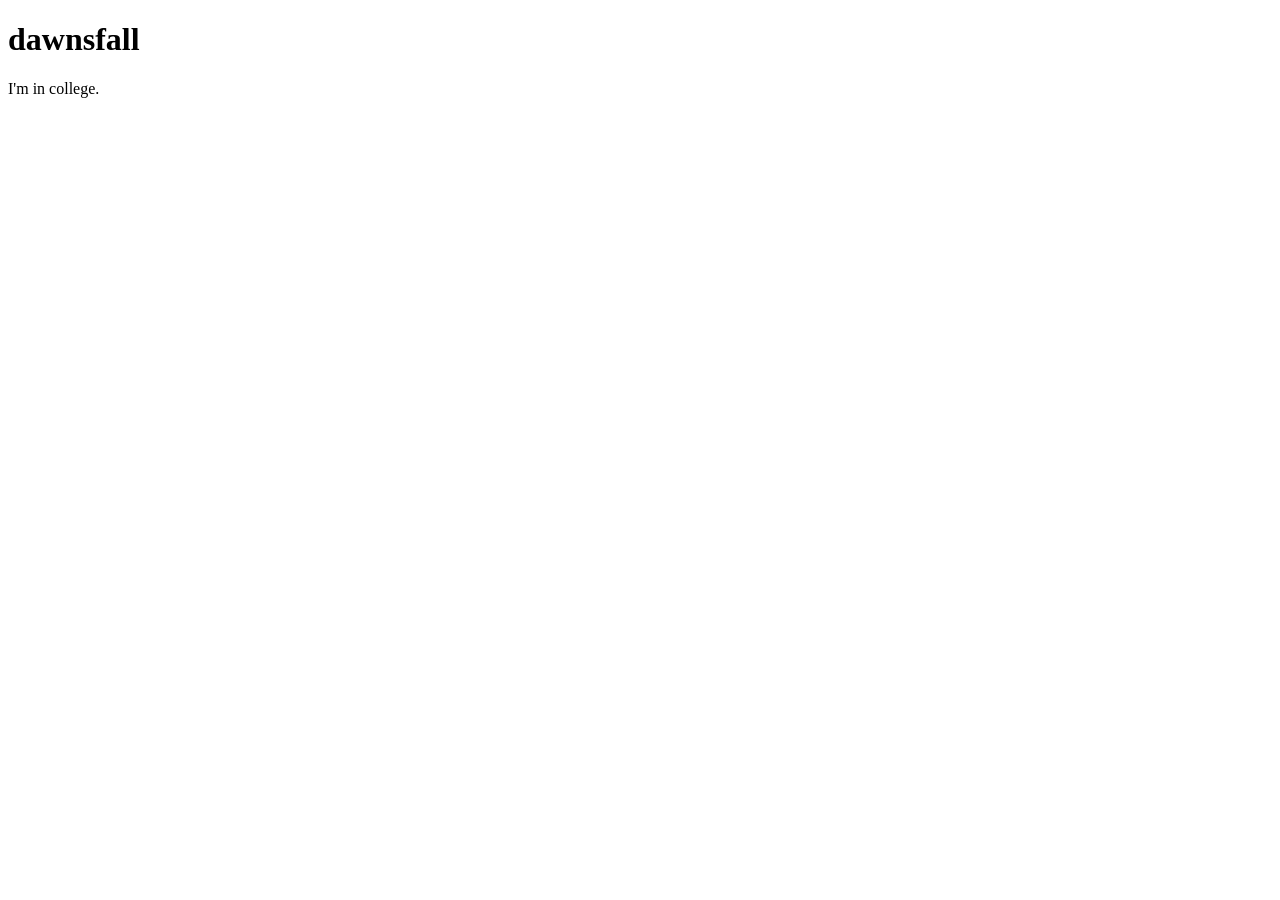
==== index.html @ 055cc0d4 "Add personal homepage" ====
﻿<!doctype html>
<html lang="en">
  <head>
    <meta charset="utf-8">
    <meta name="viewport" content="width=device-width, initial-scale=1">
    <title>dawnsfall</title>
  </head>
  <body>
    <main>
      <h1>dawnsfall</h1>
      <p>I'm in college.</p>
    </main>
  </body>
</html>
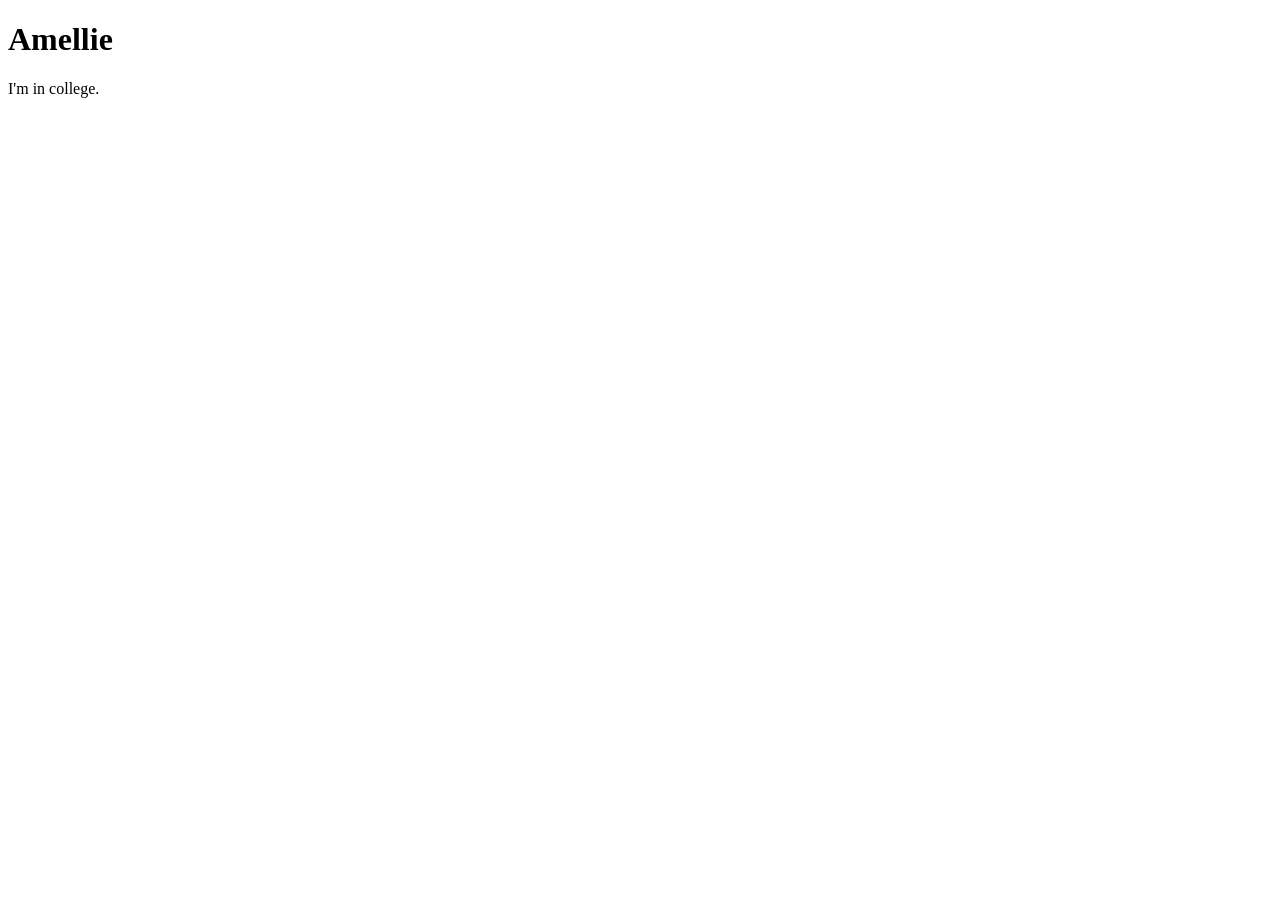
==== commit 53444a75: "Update index.html" ====
--- a/index.html
+++ b/index.html
@@ -3,11 +3,11 @@
   <head>
     <meta charset="utf-8">
     <meta name="viewport" content="width=device-width, initial-scale=1">
-    <title>dawnsfall</title>
+    <title>Amellie</title>
   </head>
   <body>
     <main>
-      <h1>dawnsfall</h1>
+      <h1>Amellie</h1>
       <p>I'm in college.</p>
     </main>
   </body>
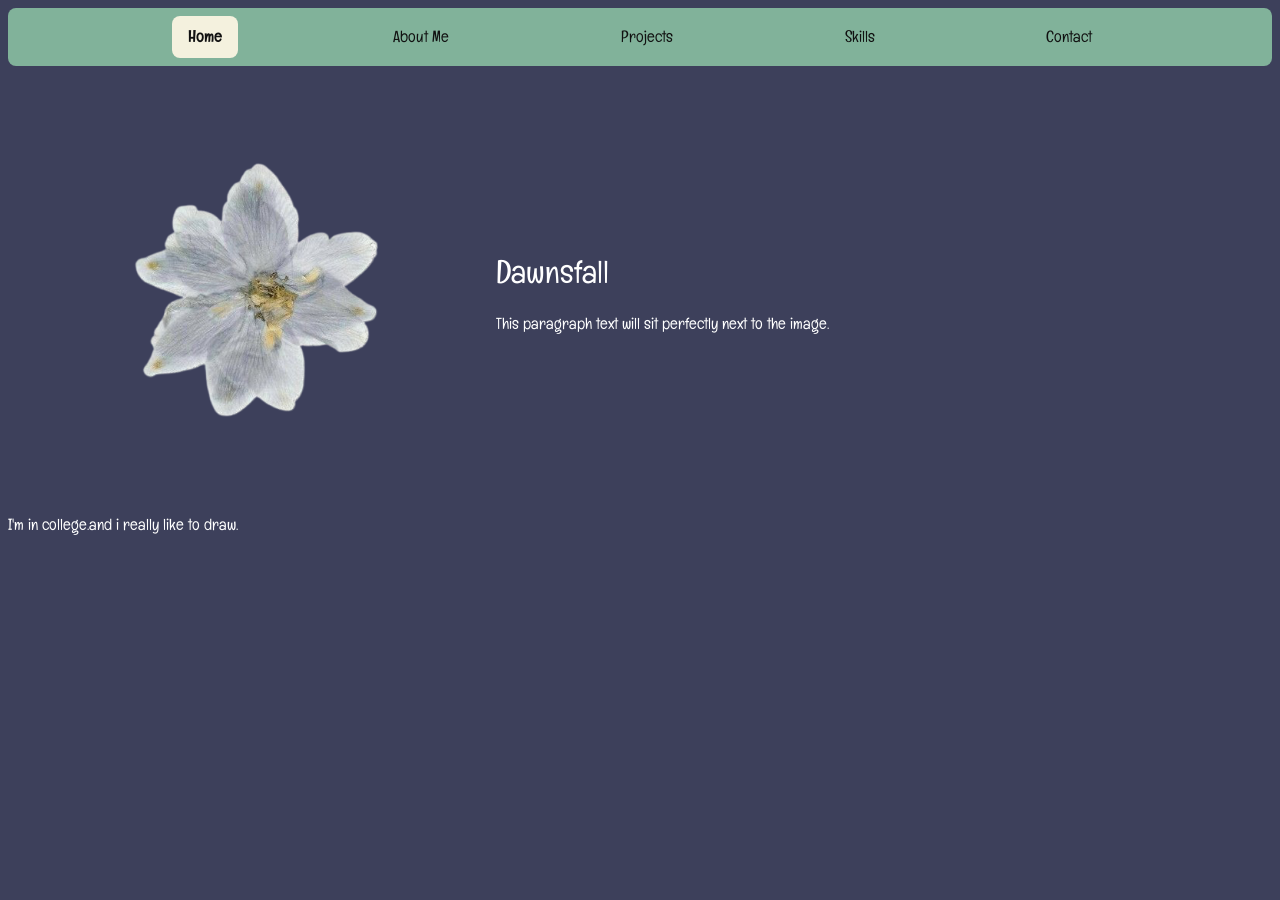
==== commit 64b14e36: "Week Two Progress" ====
--- a/index.html
+++ b/index.html
@@ -3,12 +3,29 @@
   <head>
     <meta charset="utf-8">
     <meta name="viewport" content="width=device-width, initial-scale=1">
-    <title>Amellie</title>
+    <title>dawnsfall</title>
+    <link rel= "stylesheet" href="style.css">
+    
   </head>
   <body>
     <main>
-      <h1>Amellie</h1>
-      <p>I'm in college.</p>
+       <nav class="navbar">
+        <ul class="nav-links">
+            <li><a href="index.html" class="active">Home</a></li>
+            <li><a href="about.html">About Me</a></li>
+            <li><a href="projects.html">Projects</a></li>
+            <li><a href="skills.html">Skills</a></li>
+            <li><a href="contact.html">Contact</a></li>
+        </ul>
+    </nav>
+    <div class="flex-container">
+  <img src="flower.PNG" alt="White flower" class="flower-image">
+  <div class="text-content">
+    <h1>Dawnsfall</h1>
+    <p>This paragraph text will sit perfectly next to the image.</p>
+  </div>
+</div>  
+      <p>I'm in college.and i really like to draw.</p>
     </main>
   </body>
 </html>
--- a/style.css
+++ b/style.css
@@ -0,0 +1,117 @@
+@import url('https://fonts.googleapis.com/css2?family=Englebert&display=swap');
+
+body {
+    background-color: #3d405b;
+    font-family: "Englebert", cursive;
+
+}
+
+h1 {
+    color: #ffffff;
+    font-weight: 100;
+}
+
+p {
+    color: #ffffff;
+    font-weight: 400;
+}
+
+.navbar {
+    background-color: #81b29a;
+    border-radius: 0.5rem;
+    padding: 0.5rem 2rem;
+}
+
+.nav-links {
+    display: flex;
+    flex-wrap: wrap;
+    justify-content: space-evenly;
+    align-items: center;
+    gap: 0.5rem;
+    list-style: none;
+    margin: 0;
+    padding: 0;
+}
+
+.nav-links a {
+    display: block;
+    padding: 0.65rem 1rem;
+    border-radius: 0.5rem;
+    color: #111111;
+    text-decoration: none;
+    transition: background-color 180ms ease, color 180ms ease, transform 180ms ease;
+}
+
+.nav-links a:hover,
+.nav-links a:focus-visible {
+    background-color: #3d405b;
+    color: #f4f1de;
+    transform: translateY(-2px);
+}
+
+.nav-links a.active {
+    background-color: #f4f1de;
+    font-weight: 700;
+}
+
+.nav-links a.active:hover,
+.nav-links a.active:focus-visible {
+    background-color: #3d405b;
+    color: #f4f1de;
+}
+
+@media (max-width: 480px) {
+    .navbar {
+        padding: 0.4rem;
+    }
+
+    .nav-links {
+        gap: 0.25rem;
+    }
+
+    .nav-links a {
+        padding: 0.6rem 0.75rem;
+    }
+}
+
+@media (prefers-reduced-motion: reduce) {
+    .nav-links a {
+        transition: none;
+    }
+}
+
+
+
+
+.flex-container {
+    display: flex;
+    align-items: center;
+    justify-content: center;
+    gap: clamp(1rem, 4vw, 3rem);
+    max-width: 72rem;
+    margin: 2rem auto;
+    padding: 0 1rem;
+}
+
+.flower-image {
+    display: block;
+    width: clamp(10rem, 38vw, 24rem);
+    max-width: 100%;
+    height: auto;
+    flex: 0 1 auto;
+}
+
+.text-content {
+    flex: 1 1 16rem;
+}
+
+@media (max-width: 600px) {
+    .flex-container {
+        flex-direction: column;
+        text-align: center;
+    }
+
+    .flower-image {
+        width: min(72vw, 20rem);
+    }
+}
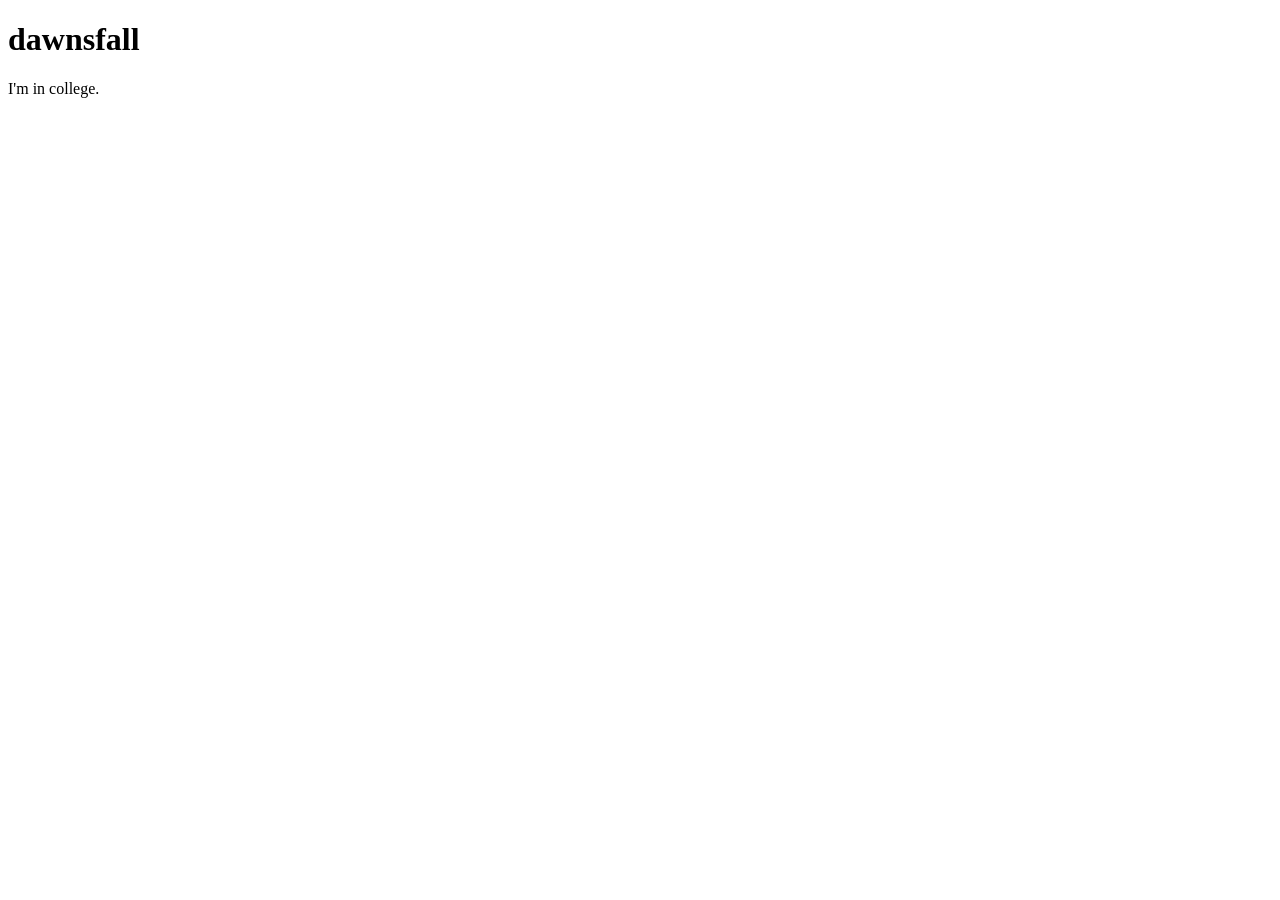
==== commit 193ae8b6: "Merge branch 'main' of https://github.com/dawnsfall/dawnsfall.github.io into publish-page" ====
--- a/index.html
+++ b/index.html
@@ -4,28 +4,11 @@
     <meta charset="utf-8">
     <meta name="viewport" content="width=device-width, initial-scale=1">
     <title>dawnsfall</title>
-    <link rel= "stylesheet" href="style.css">
-    
   </head>
   <body>
     <main>
-       <nav class="navbar">
-        <ul class="nav-links">
-            <li><a href="index.html" class="active">Home</a></li>
-            <li><a href="about.html">About Me</a></li>
-            <li><a href="projects.html">Projects</a></li>
-            <li><a href="skills.html">Skills</a></li>
-            <li><a href="contact.html">Contact</a></li>
-        </ul>
-    </nav>
-    <div class="flex-container">
-  <img src="flower.PNG" alt="White flower" class="flower-image">
-  <div class="text-content">
-    <h1>Dawnsfall</h1>
-    <p>This paragraph text will sit perfectly next to the image.</p>
-  </div>
-</div>  
-      <p>I'm in college.and i really like to draw.</p>
+      <h1>dawnsfall</h1>
+      <p>I'm in college.</p>
     </main>
   </body>
 </html>
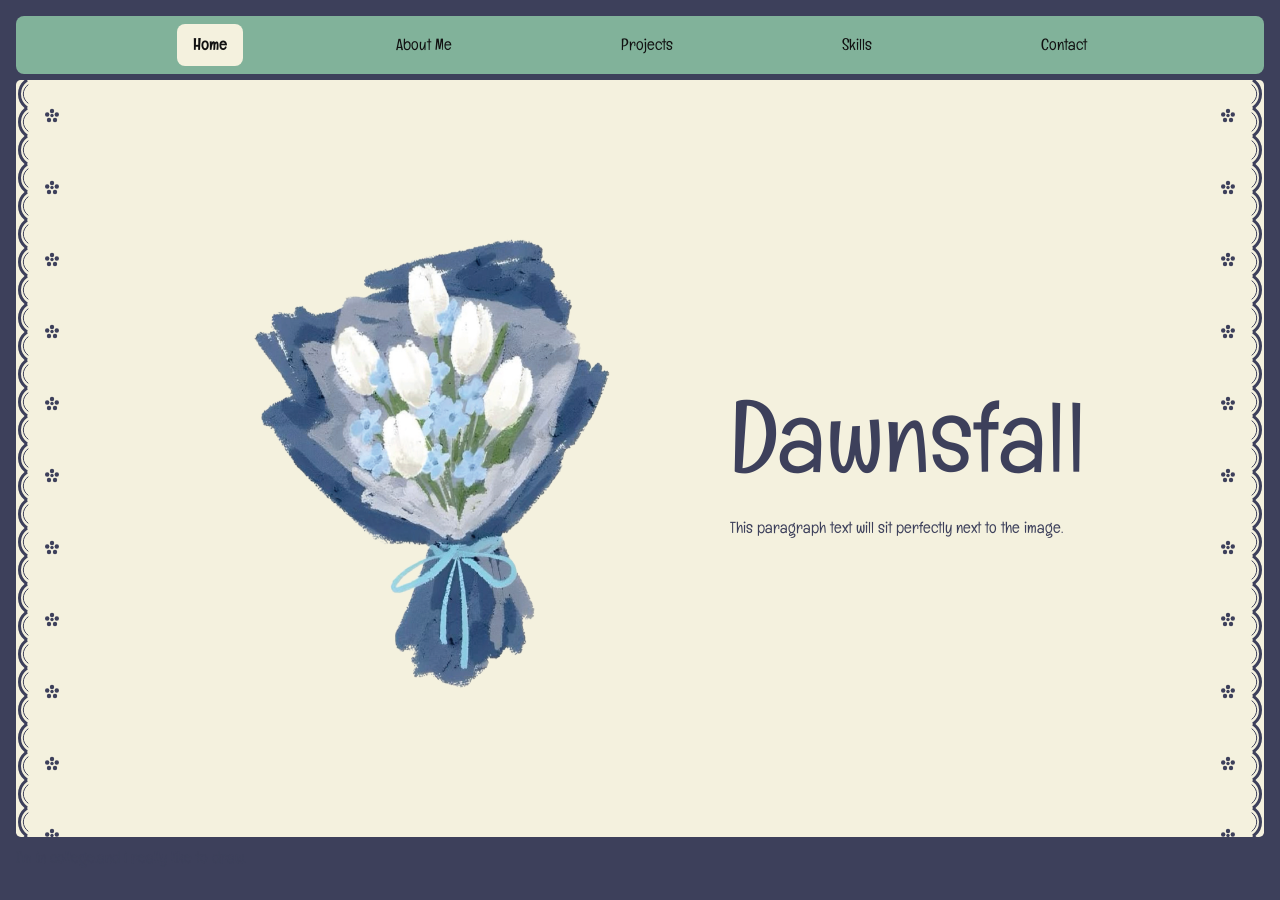
==== commit d853b10b: "Update floral site styling and pages" ====
--- a/index.html
+++ b/index.html
@@ -4,11 +4,30 @@
     <meta charset="utf-8">
     <meta name="viewport" content="width=device-width, initial-scale=1">
     <title>dawnsfall</title>
+    <link rel= "stylesheet" href="style.css">
+    
   </head>
   <body>
     <main>
-      <h1>dawnsfall</h1>
-      <p>I'm in college.</p>
+       <nav class="navbar">
+        <ul class="nav-links">
+            <li><a href="index.html" class="active">Home</a></li>
+            <li><a href="about.html">About Me</a></li>
+            <li><a href="projects.html">Projects</a></li>
+            <li><a href="skills.html">Skills</a></li>
+            <li><a href="contact.html">Contact</a></li>
+        </ul>
+    </nav>
+    <div class="flex-container">
+  <span class="inner-wave inner-wave-left" aria-hidden="true"></span>
+  <img src="bouquet.svg" alt="Bouquet of flowers" class="bouquet-image">
+  <span class="inner-wave inner-wave-right" aria-hidden="true"></span>
+  <div class="text-content">
+    <h1>Dawnsfall</h1>
+    <p>This paragraph text will sit perfectly next to the image.</p>
+  </div>
+</div>  
+      <p>I'm in college.and i really like to draw.</p>
     </main>
   </body>
 </html>
--- a/style.css
+++ b/style.css
@@ -0,0 +1,220 @@
+@import url('https://fonts.googleapis.com/css2?family=Englebert&display=swap');
+
+body {
+    background-color: #3d405b;
+    font-family: "Englebert", cursive;
+    margin: 0;
+    min-height: 100vh;
+}
+
+main {
+    min-height: 100vh;
+    padding: 1rem;
+    box-sizing: border-box;
+    display: flex;
+    flex-direction: column;
+}
+
+h1 {
+    color: #3d405b;
+    font-weight: 100;
+    font-size: clamp(3rem, 9vw, 6.25rem);
+    margin: 0.5rem 0;
+}
+
+p {
+    color: #3d405b;
+    font-weight: 400;
+}
+
+.navbar {
+    position: relative;
+    z-index: 1;
+    background-color: #81b29a;
+    border-radius: 0.5rem;
+    padding: 0.5rem 2rem;
+}
+
+.nav-links {
+    display: flex;
+    flex-wrap: wrap;
+    justify-content: space-evenly;
+    align-items: center;
+    gap: 0.5rem;
+    list-style: none;
+    margin: 0;
+    padding: 0;
+}
+
+.nav-links a {
+    display: block;
+    padding: 0.65rem 1rem;
+    border-radius: 0.5rem;
+    color: #111111;
+    text-decoration: none;
+    transition: background-color 180ms ease, color 180ms ease, transform 180ms ease;
+}
+
+.nav-links a:hover,
+.nav-links a:focus-visible {
+    background-color: #3d405b;
+    color: #f4f1de;
+    transform: translateY(-2px);
+}
+
+.nav-links a.active {
+    background-color: #f4f1de;
+    font-weight: 700;
+}
+
+.nav-links a.active:hover,
+.nav-links a.active:focus-visible {
+    background-color: #3d405b;
+    color: #f4f1de;
+}
+
+@media (max-width: 480px) {
+    .navbar {
+        padding: 0.4rem;
+    }
+
+    .nav-links {
+        gap: 0.25rem;
+    }
+
+    .nav-links a {
+        padding: 0.6rem 0.75rem;
+    }
+}
+
+@media (prefers-reduced-motion: reduce) {
+    .nav-links a {
+        transition: none;
+    }
+}
+
+.bouquet-image {
+    display: block;
+    width: clamp(13.2rem, 46.2vw, 31.9rem);
+    max-width: min(88vw, 100%);
+    height: auto;
+    flex: 0 1 auto;
+}
+
+.flex-container {
+    position: relative;
+    top: 0.4rem;
+    flex: 1;
+    display: flex;
+    flex-direction: row;
+    align-items: center;
+    justify-content: center;
+    text-align: left;
+    gap: clamp(0.75rem, 3vh, 2rem);
+    background-color: #f4f1de;
+    background-image: url("data:image/svg+xml,%3Csvg xmlns='http://www.w3.org/2000/svg' width='72' height='72' viewBox='0 0 72 72'%3E%3Cg transform='translate(24 24)' fill='%233d405b'%3E%3Ccircle cx='12' cy='7' r='2.2'/%3E%3Ccircle cx='16.8' cy='10.5' r='2.2'/%3E%3Ccircle cx='15' cy='16' r='2.2'/%3E%3Ccircle cx='9' cy='16' r='2.2'/%3E%3Ccircle cx='7.2' cy='10.5' r='2.2'/%3E%3Ccircle cx='12' cy='11.5' r='1.7'/%3E%3C/g%3E%3C/svg%3E"),
+        url("data:image/svg+xml,%3Csvg xmlns='http://www.w3.org/2000/svg' width='72' height='72' viewBox='0 0 72 72'%3E%3Cg transform='translate(24 24)' fill='%233d405b'%3E%3Ccircle cx='12' cy='7' r='2.2'/%3E%3Ccircle cx='16.8' cy='10.5' r='2.2'/%3E%3Ccircle cx='15' cy='16' r='2.2'/%3E%3Ccircle cx='9' cy='16' r='2.2'/%3E%3Ccircle cx='7.2' cy='10.5' r='2.2'/%3E%3Ccircle cx='12' cy='11.5' r='1.7'/%3E%3C/g%3E%3C/svg%3E");
+    background-repeat: repeat-y, repeat-y;
+    background-position: left top, right top;
+    border-radius: 0.3rem;
+    
+}
+
+main > section {
+    position: relative;
+    flex: 1;
+    margin-top: 0.4rem;
+    padding: 1.5rem;
+    border-radius: 0.3rem;
+    background-color: #f4f1de;
+    background-image: url("data:image/svg+xml,%3Csvg xmlns='http://www.w3.org/2000/svg' width='12' height='28' viewBox='0 0 12 28'%3E%3Cpath d='M11 0 C1 7 1 21 11 28' fill='none' stroke='%233d405b' stroke-width='1.5'/%3E%3C/svg%3E"),
+        url("data:image/svg+xml,%3Csvg xmlns='http://www.w3.org/2000/svg' width='12' height='28' viewBox='0 0 12 28'%3E%3Cpath d='M11 0 C1 7 1 21 11 28' fill='none' stroke='%233d405b' stroke-width='1.5'/%3E%3C/svg%3E"),
+        url("data:image/svg+xml,%3Csvg xmlns='http://www.w3.org/2000/svg' width='72' height='72' viewBox='0 0 72 72'%3E%3Cg transform='translate(24 24)' fill='%233d405b'%3E%3Ccircle cx='12' cy='7' r='2.2'/%3E%3Ccircle cx='16.8' cy='10.5' r='2.2'/%3E%3Ccircle cx='15' cy='16' r='2.2'/%3E%3Ccircle cx='9' cy='16' r='2.2'/%3E%3Ccircle cx='7.2' cy='10.5' r='2.2'/%3E%3Ccircle cx='12' cy='11.5' r='1.7'/%3E%3C/g%3E%3C/svg%3E"),
+        url("data:image/svg+xml,%3Csvg xmlns='http://www.w3.org/2000/svg' width='72' height='72' viewBox='0 0 72 72'%3E%3Cg transform='translate(24 24)' fill='%233d405b'%3E%3Ccircle cx='12' cy='7' r='2.2'/%3E%3Ccircle cx='16.8' cy='10.5' r='2.2'/%3E%3Ccircle cx='15' cy='16' r='2.2'/%3E%3Ccircle cx='9' cy='16' r='2.2'/%3E%3Ccircle cx='7.2' cy='10.5' r='2.2'/%3E%3Ccircle cx='12' cy='11.5' r='1.7'/%3E%3C/g%3E%3C/svg%3E");
+    background-repeat: repeat-y, repeat-y, repeat-y, repeat-y;
+    background-size: 0.5rem 1.75rem, 0.5rem 1.75rem, 72px 72px, 72px 72px;
+    background-position: left 0.3rem top, right 0.3rem top, left top, right top;
+}
+
+main > section::before,
+main > section::after {
+    position: absolute;
+    top: 0;
+    bottom: 0;
+    width: 0.75rem;
+    content: "";
+    background-image: url("data:image/svg+xml,%3Csvg xmlns='http://www.w3.org/2000/svg' width='12' height='28' viewBox='0 0 12 28'%3E%3Cpath d='M11 0 C1 7 1 21 11 28' fill='none' stroke='%233d405b' stroke-width='3'/%3E%3C/svg%3E");
+    background-repeat: repeat-y;
+    background-size: 0.75rem 1.75rem;
+    pointer-events: none;
+}
+
+main > section::before {
+    left: 0.01rem;
+}
+
+main > section::after {
+    right: 0.01rem;
+    transform: scaleX(-1);
+}
+
+.flex-container::before,
+.flex-container::after {
+    position: absolute;
+    top: 0;
+    bottom: 0;
+    width: 0.75rem;
+    content: "";
+    background-image: url("data:image/svg+xml,%3Csvg xmlns='http://www.w3.org/2000/svg' width='12' height='28' viewBox='0 0 12 28'%3E%3Cpath d='M11 0 C1 7 1 21 11 28' fill='none' stroke='%233d405b' stroke-width='3'/%3E%3C/svg%3E");
+    background-repeat: repeat-y;
+    background-size: 0.75rem 1.75rem;
+    pointer-events: none;
+}
+
+.flex-container::before {
+    left: 0.01rem;
+}
+
+.flex-container::after {
+    right: 0.01rem;
+    transform: scaleX(-1);
+}
+
+.inner-wave {
+    position: absolute;
+    top: 0;
+    bottom: 0;
+    width: 0.5rem;
+    background-image: url("data:image/svg+xml,%3Csvg xmlns='http://www.w3.org/2000/svg' width='12' height='28' viewBox='0 0 12 28'%3E%3Cpath d='M11 0 C1 7 1 21 11 28' fill='none' stroke='%233d405b' stroke-width='1.5'/%3E%3C/svg%3E");
+    background-repeat: repeat-y;
+    background-size: 0.5rem 1.75rem;
+    pointer-events: none;
+}
+
+.inner-wave-left {
+    left: 0.3rem;
+}
+
+.inner-wave-right {
+    right: 0.3rem;
+    transform: scaleX(-1);
+}
+
+.text-content {
+    max-width: 42rem;
+}
+
+@media (max-width: 700px) {
+    .flex-container {
+        flex-direction: column;
+        text-align: center;
+    }
+
+    .bouquet-image {
+        width: min(85.8vw, 26.4rem);
+    }
+
+    .flex-container {
+        padding: 0.5rem 0;
+    }
+}
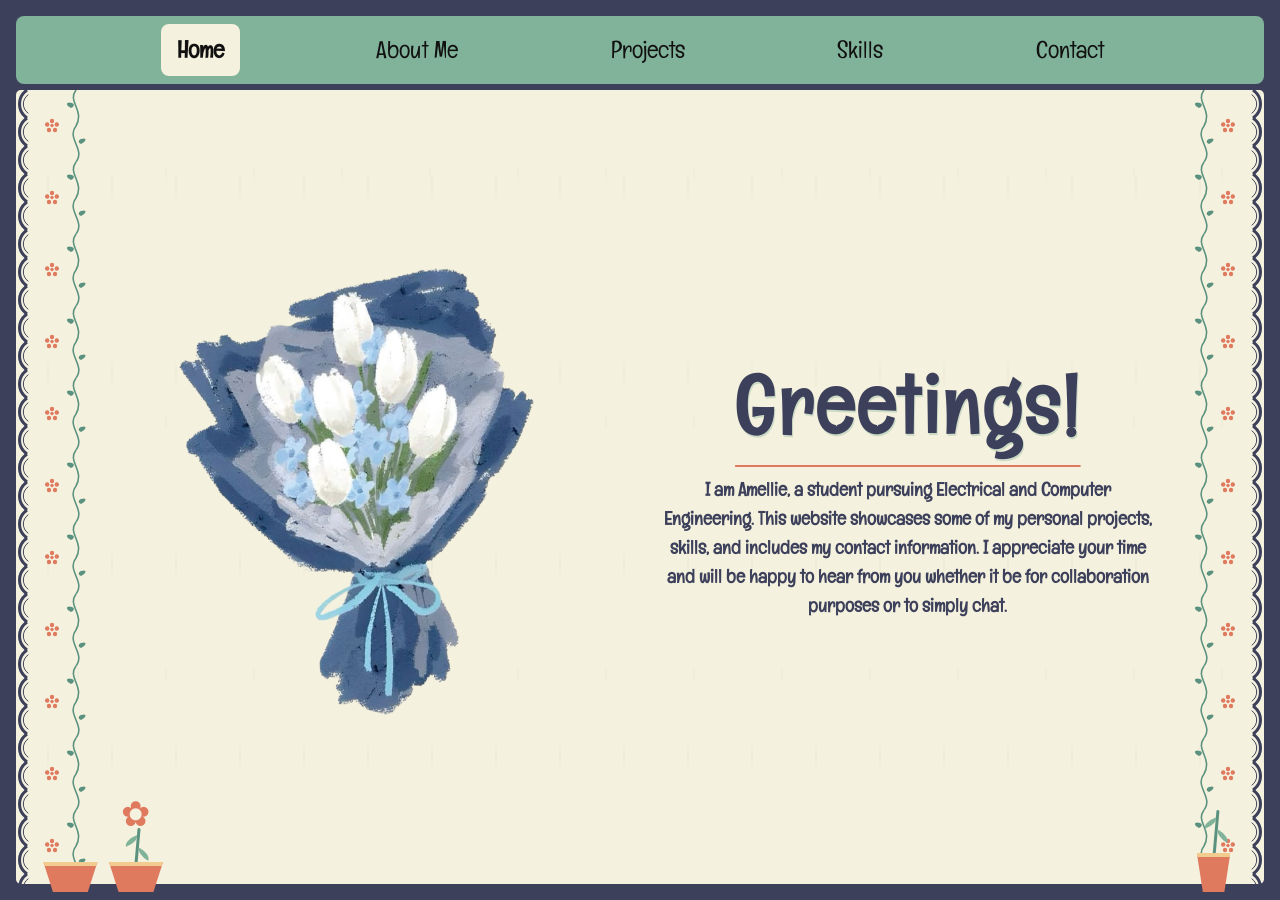
==== commit d259bc33: "Publish portfolio pages and assets" ====
--- a/index.html
+++ b/index.html
@@ -3,9 +3,9 @@
   <head>
     <meta charset="utf-8">
     <meta name="viewport" content="width=device-width, initial-scale=1">
-    <title>dawnsfall</title>
+    <title>Dawnsfall</title>
     <link rel= "stylesheet" href="style.css">
-    
+    <link rel="icon" type="image/x-icon" href="flower.PNG">
   </head>
   <body>
     <main>
@@ -19,15 +19,36 @@
         </ul>
     </nav>
     <div class="flex-container">
+<span class="corner-plant corner-plant--outer-empty" aria-hidden="true"><span class="plant-pot"></span></span>
+      <span class="corner-plant corner-plant--inner-flower" aria-hidden="true"><span class="plant-bloom"></span><span class="plant-stem"></span><span class="plant-pot"></span></span>
+      <span class="corner-plant corner-plant--vining" aria-hidden="true"><span class="plant-stem"></span><span class="plant-pot"></span></span>
+<span class="side-rain side-rain--left" aria-hidden="true"></span>
+      <span class="side-rain side-rain--right" aria-hidden="true"></span>
+<span class="page-vine page-vine--left" aria-hidden="true"></span>
+      <span class="page-vine page-vine--right" aria-hidden="true"></span>
   <span class="inner-wave inner-wave-left" aria-hidden="true"></span>
-  <img src="bouquet.svg" alt="Bouquet of flowers" class="bouquet-image">
+  <a class="bouquet-link" href="https://weather.com" target="_blank" rel="noopener noreferrer" aria-label="Open weather.com in a new tab">
+    <img src="bouquet.svg" alt="Bouquet of flowers" class="bouquet-image">
+  </a>
   <span class="inner-wave inner-wave-right" aria-hidden="true"></span>
   <div class="text-content">
-    <h1>Dawnsfall</h1>
-    <p>This paragraph text will sit perfectly next to the image.</p>
+    <h1>Greetings!</h1>
+    <p>I am Amellie, a student pursuing Electrical and Computer Engineering. 
+       This website showcases some of my personal projects, skills, and includes my contact information. 
+       I appreciate your time and will be happy to hear from you whether it be for collaboration purposes or to simply chat.
+    </p>
+    
   </div>
-</div>  
-      <p>I'm in college.and i really like to draw.</p>
+</div>
     </main>
   </body>
 </html>
+
+
+
+
+
+
+
+
+
--- a/style.css
+++ b/style.css
@@ -17,14 +17,30 @@
 
 h1 {
     color: #3d405b;
-    font-weight: 100;
+    font-weight: 600;
     font-size: clamp(3rem, 9vw, 6.25rem);
     margin: 0.5rem 0;
+    letter-spacing: 0.04em;
+    animation: heading-arrive 900ms cubic-bezier(0.2, 0.75, 0.25, 1) both;
+}
+
+@keyframes heading-arrive {
+    from {
+        opacity: 0;
+        transform: translateY(-0.6em);
+        letter-spacing: 0.08em;
+    }
+    to {
+        opacity: 1;
+        transform: translateY(0);
+        letter-spacing: 0.04em;
+    }
 }
 
 p {
     color: #3d405b;
-    font-weight: 400;
+    font-weight: 700;
+    font-size: clamp(2rem, 2vw, 2.5rem);
 }
 
 .navbar {
@@ -36,6 +52,7 @@
 }
 
 .nav-links {
+    font-size: clamp(1.6vh, 2.5vw, 1.5rem);
     display: flex;
     flex-wrap: wrap;
     justify-content: space-evenly;
@@ -91,29 +108,63 @@
     .nav-links a {
         transition: none;
     }
+
+    .bouquet-image {
+        animation: none;
+    }
+
+    h1 {
+        animation: none;
+    }
 }
 
 .bouquet-image {
     display: block;
-    width: clamp(13.2rem, 46.2vw, 31.9rem);
-    max-width: min(88vw, 100%);
+    width: 100%;
     height: auto;
-    flex: 0 1 auto;
+}
+
+.bouquet-link {
+    display: block;
+    width: min(100%, 31.9rem);
+    justify-self: end;
+}
+
+.bouquet-image {
+    transition: filter 220ms ease;
+    animation: bouquet-float 4s ease-in-out infinite;
+}
+
+@keyframes bouquet-float {
+    0%,
+    100% {
+        transform: translateY(0);
+    }
+    50% {
+        transform: translateY(-0.5rem);
+    }
+}
+
+.bouquet-link:hover .bouquet-image,
+.bouquet-link:focus-visible .bouquet-image {
+    filter: sepia(0.8) saturate(1.35) hue-rotate(345deg);
 }
 
 .flex-container {
     position: relative;
     top: 0.4rem;
     flex: 1;
-    display: flex;
-    flex-direction: row;
+    display: grid;
+    grid-template-columns: minmax(0, 1fr) minmax(0, 1fr);
     align-items: center;
-    justify-content: center;
+    justify-items: center;
     text-align: left;
     gap: clamp(0.75rem, 3vh, 2rem);
+    padding: clamp(2.5rem, 6vw, 5rem) clamp(4.75rem, 8vw, 7rem);
+    box-sizing: border-box;
     background-color: #f4f1de;
-    background-image: url("data:image/svg+xml,%3Csvg xmlns='http://www.w3.org/2000/svg' width='72' height='72' viewBox='0 0 72 72'%3E%3Cg transform='translate(24 24)' fill='%233d405b'%3E%3Ccircle cx='12' cy='7' r='2.2'/%3E%3Ccircle cx='16.8' cy='10.5' r='2.2'/%3E%3Ccircle cx='15' cy='16' r='2.2'/%3E%3Ccircle cx='9' cy='16' r='2.2'/%3E%3Ccircle cx='7.2' cy='10.5' r='2.2'/%3E%3Ccircle cx='12' cy='11.5' r='1.7'/%3E%3C/g%3E%3C/svg%3E"),
-        url("data:image/svg+xml,%3Csvg xmlns='http://www.w3.org/2000/svg' width='72' height='72' viewBox='0 0 72 72'%3E%3Cg transform='translate(24 24)' fill='%233d405b'%3E%3Ccircle cx='12' cy='7' r='2.2'/%3E%3Ccircle cx='16.8' cy='10.5' r='2.2'/%3E%3Ccircle cx='15' cy='16' r='2.2'/%3E%3Ccircle cx='9' cy='16' r='2.2'/%3E%3Ccircle cx='7.2' cy='10.5' r='2.2'/%3E%3Ccircle cx='12' cy='11.5' r='1.7'/%3E%3C/g%3E%3C/svg%3E");
+    background-image: url("data:image/svg+xml,%3Csvg xmlns='http://www.w3.org/2000/svg' width='72' height='72' viewBox='0 0 72 72'%3E%3Cg transform='translate(24 24)' fill='%23e07a5f'%3E%3Ccircle cx='12' cy='7' r='2.2'/%3E%3Ccircle cx='16.8' cy='10.5' r='2.2'/%3E%3Ccircle cx='15' cy='16' r='2.2'/%3E%3Ccircle cx='9' cy='16' r='2.2'/%3E%3Ccircle cx='7.2' cy='10.5' r='2.2'/%3E%3Ccircle cx='12' cy='11.5' r='1.7'/%3E%3C/g%3E%3C/svg%3E"),
+        url("data:image/svg+xml,%3Csvg xmlns='http://www.w3.org/2000/svg' width='72' height='72' viewBox='0 0 72 72'%3E%3Cg transform='translate(24 24)' fill='%23e07a5f'%3E%3Ccircle cx='12' cy='7' r='2.2'/%3E%3Ccircle cx='16.8' cy='10.5' r='2.2'/%3E%3Ccircle cx='15' cy='16' r='2.2'/%3E%3Ccircle cx='9' cy='16' r='2.2'/%3E%3Ccircle cx='7.2' cy='10.5' r='2.2'/%3E%3Ccircle cx='12' cy='11.5' r='1.7'/%3E%3C/g%3E%3C/svg%3E");
     background-repeat: repeat-y, repeat-y;
     background-position: left top, right top;
     border-radius: 0.3rem;
@@ -128,9 +179,9 @@
     border-radius: 0.3rem;
     background-color: #f4f1de;
     background-image: url("data:image/svg+xml,%3Csvg xmlns='http://www.w3.org/2000/svg' width='12' height='28' viewBox='0 0 12 28'%3E%3Cpath d='M11 0 C1 7 1 21 11 28' fill='none' stroke='%233d405b' stroke-width='1.5'/%3E%3C/svg%3E"),
-        url("data:image/svg+xml,%3Csvg xmlns='http://www.w3.org/2000/svg' width='12' height='28' viewBox='0 0 12 28'%3E%3Cpath d='M11 0 C1 7 1 21 11 28' fill='none' stroke='%233d405b' stroke-width='1.5'/%3E%3C/svg%3E"),
-        url("data:image/svg+xml,%3Csvg xmlns='http://www.w3.org/2000/svg' width='72' height='72' viewBox='0 0 72 72'%3E%3Cg transform='translate(24 24)' fill='%233d405b'%3E%3Ccircle cx='12' cy='7' r='2.2'/%3E%3Ccircle cx='16.8' cy='10.5' r='2.2'/%3E%3Ccircle cx='15' cy='16' r='2.2'/%3E%3Ccircle cx='9' cy='16' r='2.2'/%3E%3Ccircle cx='7.2' cy='10.5' r='2.2'/%3E%3Ccircle cx='12' cy='11.5' r='1.7'/%3E%3C/g%3E%3C/svg%3E"),
-        url("data:image/svg+xml,%3Csvg xmlns='http://www.w3.org/2000/svg' width='72' height='72' viewBox='0 0 72 72'%3E%3Cg transform='translate(24 24)' fill='%233d405b'%3E%3Ccircle cx='12' cy='7' r='2.2'/%3E%3Ccircle cx='16.8' cy='10.5' r='2.2'/%3E%3Ccircle cx='15' cy='16' r='2.2'/%3E%3Ccircle cx='9' cy='16' r='2.2'/%3E%3Ccircle cx='7.2' cy='10.5' r='2.2'/%3E%3Ccircle cx='12' cy='11.5' r='1.7'/%3E%3C/g%3E%3C/svg%3E");
+        url("data:image/svg+xml,%3Csvg xmlns='http://www.w3.org/2000/svg' width='12' height='28' viewBox='0 0 12 28'%3E%3Cpath d='M1 0 C11 7 11 21 1 28' fill='none' stroke='%233d405b' stroke-width='1.5'/%3E%3C/svg%3E"),
+        url("data:image/svg+xml,%3Csvg xmlns='http://www.w3.org/2000/svg' width='72' height='72' viewBox='0 0 72 72'%3E%3Cg transform='translate(24 24)' fill='%23e07a5f'%3E%3Ccircle cx='12' cy='7' r='2.2'/%3E%3Ccircle cx='16.8' cy='10.5' r='2.2'/%3E%3Ccircle cx='15' cy='16' r='2.2'/%3E%3Ccircle cx='9' cy='16' r='2.2'/%3E%3Ccircle cx='7.2' cy='10.5' r='2.2'/%3E%3Ccircle cx='12' cy='11.5' r='1.7'/%3E%3C/g%3E%3C/svg%3E"),
+        url("data:image/svg+xml,%3Csvg xmlns='http://www.w3.org/2000/svg' width='72' height='72' viewBox='0 0 72 72'%3E%3Cg transform='translate(24 24)' fill='%23e07a5f'%3E%3Ccircle cx='12' cy='7' r='2.2'/%3E%3Ccircle cx='16.8' cy='10.5' r='2.2'/%3E%3Ccircle cx='15' cy='16' r='2.2'/%3E%3Ccircle cx='9' cy='16' r='2.2'/%3E%3Ccircle cx='7.2' cy='10.5' r='2.2'/%3E%3Ccircle cx='12' cy='11.5' r='1.7'/%3E%3C/g%3E%3C/svg%3E");
     background-repeat: repeat-y, repeat-y, repeat-y, repeat-y;
     background-size: 0.5rem 1.75rem, 0.5rem 1.75rem, 72px 72px, 72px 72px;
     background-position: left 0.3rem top, right 0.3rem top, left top, right top;
@@ -201,20 +252,309 @@
 }
 
 .text-content {
+    justify-self: start;
+    min-width: 0;
     max-width: 42rem;
 }
 
-@media (max-width: 700px) {
+.text-content p {
+    max-width: 55ch;
+    font-size: clamp(1rem, 1.5vw, 1.3rem);
+    line-height: 1.6;
+    overflow-wrap: break-word;
+}
+
+@media (max-width: 960px) {
     .flex-container {
-        flex-direction: column;
+        grid-template-columns: minmax(0, 1fr);
         text-align: center;
     }
 
-    .bouquet-image {
-        width: min(85.8vw, 26.4rem);
-    }
-
+    .bouquet-link {
+        width: min(72vw, 26.4rem);
+        justify-self: center;
+    }
+
+    .text-content {
+        justify-self: center;
+    }
+}
+
+h1 {
+    position: relative;
+    width: fit-content;
+    margin-right: auto;
+    margin-left: auto;
+    padding-bottom: 0.55rem;
+    letter-spacing: 0.09em;
+    text-shadow: 1px 2px 0 rgba(129, 178, 154, 0.35);
+}
+
+h1::after {
+    position: absolute;
+    bottom: 0;
+    left: 50%;
+    width: 100%;
+    height: 2px;
+    border-radius: 2px;
+    background: #e07a5f;
+    content: "";
+    transform: translateX(-50%);
+}
+
+@media (min-width: 841px) {
+    .page-vine {
+        position: absolute;
+        top: 0;
+        bottom: 0;
+        z-index: 0;
+        width: 72px;
+        background-repeat: repeat-y;
+        background-size: 72px 72px;
+        pointer-events: none;
+    }
+    .page-vine--left {
+        left: 0;
+        background-image: url("data:image/svg+xml,%3Csvg xmlns='http://www.w3.org/2000/svg' width='72' height='72' viewBox='0 0 72 72'%3E%3Cpath d='M60 -4 C51 9 69 17 60 29 C50 41 70 49 60 76' fill='none' stroke='%235b927f' stroke-width='1.8'/%3E%3Cpath d='M55 12 C49 9 50 5 56 7 C59 8 58 11 55 12 M65 38 C71 35 71 31 65 33 C62 34 62 37 65 38 M56 59 C50 56 51 52 57 54 C60 55 59 58 56 59' fill='%235b927f'/%3E%3C/svg%3E");
+    }
+    .page-vine--right {
+        right: 0;
+        background-image: url("data:image/svg+xml,%3Csvg xmlns='http://www.w3.org/2000/svg' width='72' height='72' viewBox='0 0 72 72'%3E%3Cpath d='M12 -4 C3 9 21 17 12 29 C2 41 22 49 12 76' fill='none' stroke='%235b927f' stroke-width='1.8'/%3E%3Cpath d='M7 12 C1 9 2 5 8 7 C11 8 10 11 7 12 M17 38 C23 35 23 31 17 33 C14 34 14 37 17 38 M8 59 C2 56 3 52 9 54 C12 55 11 58 8 59' fill='%235b927f'/%3E%3C/svg%3E");
+    }
+}
+@media (min-width: 841px) {
+    .page-vine--left {
+        background-image: url("data:image/svg+xml,%3Csvg xmlns='http://www.w3.org/2000/svg' width='72' height='72' viewBox='0 0 72 72'%3E%3Cpath d='M60 0 C51 12 69 20 60 36 C50 48 70 60 60 72' fill='none' stroke='%235b927f' stroke-width='1.6'/%3E%3Cpath d='M55 18 C49 15 50 11 56 13 C59 14 58 17 55 18 M65 54 C71 51 71 47 65 49 C62 50 62 53 65 54' fill='%235b927f'/%3E%3C/svg%3E");
+    }
+    .page-vine--right {
+        background-image: url("data:image/svg+xml,%3Csvg xmlns='http://www.w3.org/2000/svg' width='72' height='72' viewBox='0 0 72 72'%3E%3Cpath d='M12 0 C3 12 21 20 12 36 C2 48 22 60 12 72' fill='none' stroke='%235b927f' stroke-width='1.6'/%3E%3Cpath d='M7 18 C1 15 2 11 8 13 C11 14 10 17 7 18 M17 54 C23 51 23 47 17 49 C14 50 14 53 17 54' fill='%235b927f'/%3E%3C/svg%3E");
+    }
+}
+
+@media (min-width: 841px) {
+    .flex-container { padding-left: max(5rem, 8vw); padding-right: max(5rem, 8vw); }
+    main > section { padding-left: max(5rem, 8vw); padding-right: max(5rem, 8vw); }
+}
+@media (max-width: 840px) {
+    .flex-container { padding-left: 2.75rem; padding-right: 2.75rem; background-size: 40px 40px, 40px 40px; }
+    main > section { padding-left: 2.75rem; padding-right: 2.75rem; background-size: 0.5rem 1.75rem, 0.5rem 1.75rem, 40px 40px, 40px 40px; }
+}
+
+.page-vine {
+    opacity: 0;
+    visibility: hidden;
+    transition: opacity 220ms ease, visibility 0s linear 220ms;
+}
+
+@media (min-width: 841px) {
+    .page-vine {
+        opacity: 1;
+        visibility: visible;
+        transition: opacity 220ms ease, visibility 0s;
+    }
+}
+
+@media (prefers-reduced-motion: reduce) {
+    .page-vine { transition: none; }
+}
+
+.page-vine {
+    position: absolute;
+    top: 0;
+    bottom: 0;
+    z-index: 0;
+    width: 72px;
+    background-repeat: repeat-y;
+    background-size: 72px 72px;
+    pointer-events: none;
+}
+.page-vine--left {
+    left: 0;
+    background-image: url("data:image/svg+xml,%3Csvg xmlns='http://www.w3.org/2000/svg' width='72' height='72' viewBox='0 0 72 72'%3E%3Cpath d='M60 0 C51 12 69 20 60 36 C50 48 70 60 60 72' fill='none' stroke='%235b927f' stroke-width='1.6'/%3E%3Cpath d='M55 18 C49 15 50 11 56 13 C59 14 58 17 55 18 M65 54 C71 51 71 47 65 49 C62 50 62 53 65 54' fill='%235b927f'/%3E%3C/svg%3E");
+}
+.page-vine--right {
+    right: 0;
+    background-image: url("data:image/svg+xml,%3Csvg xmlns='http://www.w3.org/2000/svg' width='72' height='72' viewBox='0 0 72 72'%3E%3Cpath d='M12 0 C3 12 21 20 12 36 C2 48 22 60 12 72' fill='none' stroke='%235b927f' stroke-width='1.6'/%3E%3Cpath d='M7 18 C1 15 2 11 8 13 C11 14 10 17 7 18 M17 54 C23 51 23 47 17 49 C14 50 14 53 17 54' fill='%235b927f'/%3E%3C/svg%3E");
+}
+
+@media (min-width: 841px) {
+    .page-vine { opacity: 1; visibility: visible; transition: opacity 220ms ease, visibility 0s; }
+}
+@media (max-width: 840px) {
+    .page-vine { opacity: 0; visibility: hidden; transition: opacity 220ms ease, visibility 0s linear 220ms; }
+}
+@media (prefers-reduced-motion: reduce) {
+    .page-vine { transition: none; }
+}
+
+@media (min-width: 841px) {
+    .side-rain {
+        position: absolute;
+        top: 10%;
+        bottom: 10%;
+        z-index: 0;
+        width: 2.5rem;
+        opacity: 0.35;
+        background-image:
+          radial-gradient(ellipse 1.5px 13px at center, rgba(61, 64, 91, 0.55) 0 55%, transparent 100%),
+          radial-gradient(ellipse 1px 9px at center, rgba(129, 178, 154, 0.8) 0 55%, transparent 100%);
+        background-repeat: repeat;
+        background-size: 13px 38px, 17px 47px;
+        background-position: 0 0, 7px -19px;
+        mask-image: linear-gradient(to bottom, transparent, #000 12%, #000 88%, transparent);
+        pointer-events: none;
+        animation: side-rain-fall 1100ms linear infinite;
+    }
+    .side-rain--left { left: 1.25rem; }
+    .side-rain--right { right: 1.25rem; }
+}
+
+@keyframes side-rain-fall {
+    to { background-position: 0 38px, 7px 28px; }
+}
+
+@media (prefers-reduced-motion: reduce) {
+    .side-rain { animation: none; }
+}
+
+@media (min-width: 841px) {
+    .side-rain {
+        top: 0;
+        right: 0;
+        bottom: 0;
+        left: 0;
+        width: auto;
+        opacity: 0.05;
+        background-size: 64px 190px, 88px 250px;
+        background-position: 0 0, 18px -42px;
+    }
+    .side-rain--right { display: none; }
+    .text-content, .bouquet-link { position: relative; z-index: 1; }
+}
+
+@keyframes side-rain-fall {
+    to { background-position: 0 190px, 18px 208px; }
+}
+
+@media (min-width: 841px) {
+    .corner-plant {
+        position: absolute;
+        bottom: -0.5rem;
+        z-index: 1;
+        width: 3.8rem;
+        height: 6rem;
+        pointer-events: none;
+    }
+    .corner-plant--left { left: 1.5rem; }
+    .corner-plant--right { right: 1.5rem; transform: scaleX(-1); }
+    .plant-bloom {
+        position: absolute;
+        top: 0;
+        left: 50%;
+        color: #e07a5f;
+        font-size: 2.2rem;
+        line-height: 1;
+        transform: translateX(-50%);
+    }
+    .plant-bloom::before { content: "\273F"; }
+    .plant-stem {
+        position: absolute;
+        top: 2rem;
+        left: 50%;
+        width: 3px;
+        height: 2.3rem;
+        border-radius: 3px;
+        background: #5b927f;
+        transform: rotate(5deg);
+    }
+    .plant-stem::before,
+    .plant-stem::after {
+        position: absolute;
+        width: 0.9rem;
+        height: 0.45rem;
+        border-radius: 100% 0 100% 0;
+        background: #81b29a;
+        content: "";
+    }
+    .plant-stem::before { top: 0.65rem; left: -0.75rem; transform: rotate(-25deg); }
+    .plant-stem::after { top: 1.35rem; left: 0.05rem; transform: rotate(25deg) scaleX(-1); }
+    .plant-pot {
+        position: absolute;
+        right: 0.2rem;
+        bottom: 0;
+        left: 0.2rem;
+        height: 1.65rem;
+        border-top: 0.3rem solid #f2cc8f;
+        background: #e07a5f;
+        clip-path: polygon(0 0, 100% 0, 82% 100%, 18% 100%);
+    }
+}
+
+@media (min-width: 841px) {
+    .corner-plant--empty { left: 5.6rem; }
+}
+
+@media (min-width: 841px) {
+    .corner-plant--vining {
+        right: 1.5rem;
+        width: 3.5rem;
+        transform: none;
+    }
+    .corner-plant--vining .plant-stem {
+        top: 0.9rem;
+        height: 3.6rem;
+    }
+    .corner-plant--vining .plant-pot {
+        right: 0.5rem;
+        left: 0.5rem;
+        height: 2rem;
+    }
+}
+
+@media (min-width: 841px) {
+    .corner-plant--outer-empty { left: 1.5rem; }
+    .corner-plant--inner-flower { left: 5.6rem; }
+    .corner-plant--vining { width: 3.3rem; }
+    .corner-plant--vining .plant-pot { right: 0.6rem; left: 0.6rem; height: 2.2rem; }
+}
+
+@media (min-width: 961px) {
+    html, body { height: 100%; }
+    main {
+        height: 100vh;
+        height: 100svh;
+        min-height: 0;
+    }
     .flex-container {
-        padding: 0.5rem 0;
-    }
-}
+        top: 0;
+        margin-top: 0.4rem;
+        min-height: 0;
+        grid-template-rows: minmax(0, 1fr);
+        padding-top: clamp(1.25rem, 6vh, 5rem);
+        padding-bottom: clamp(1.25rem, 6vh, 5rem);
+    }
+    .bouquet-link {
+        display: flex;
+        height: 100%;
+        align-items: center;
+        justify-content: flex-end;
+    }
+    .bouquet-link .bouquet-image {
+        width: 100%;
+        height: 100%;
+        max-height: calc(100svh - 14rem);
+        object-fit: contain;
+    }
+    .text-content h1 { font-size: clamp(3rem, 9vh, 7rem); }
+    .text-content p {
+        margin: 0.6rem 0;
+        text-align: center;
+        font-size: clamp(1.1rem, 1.5vw, 1.6rem);
+        line-height: 1.5;
+    }
+}
+
+@media (min-width: 961px) {
+    .bouquet-link { justify-self: center; }
+    .text-content { justify-self: center; text-align: center; }
+}
